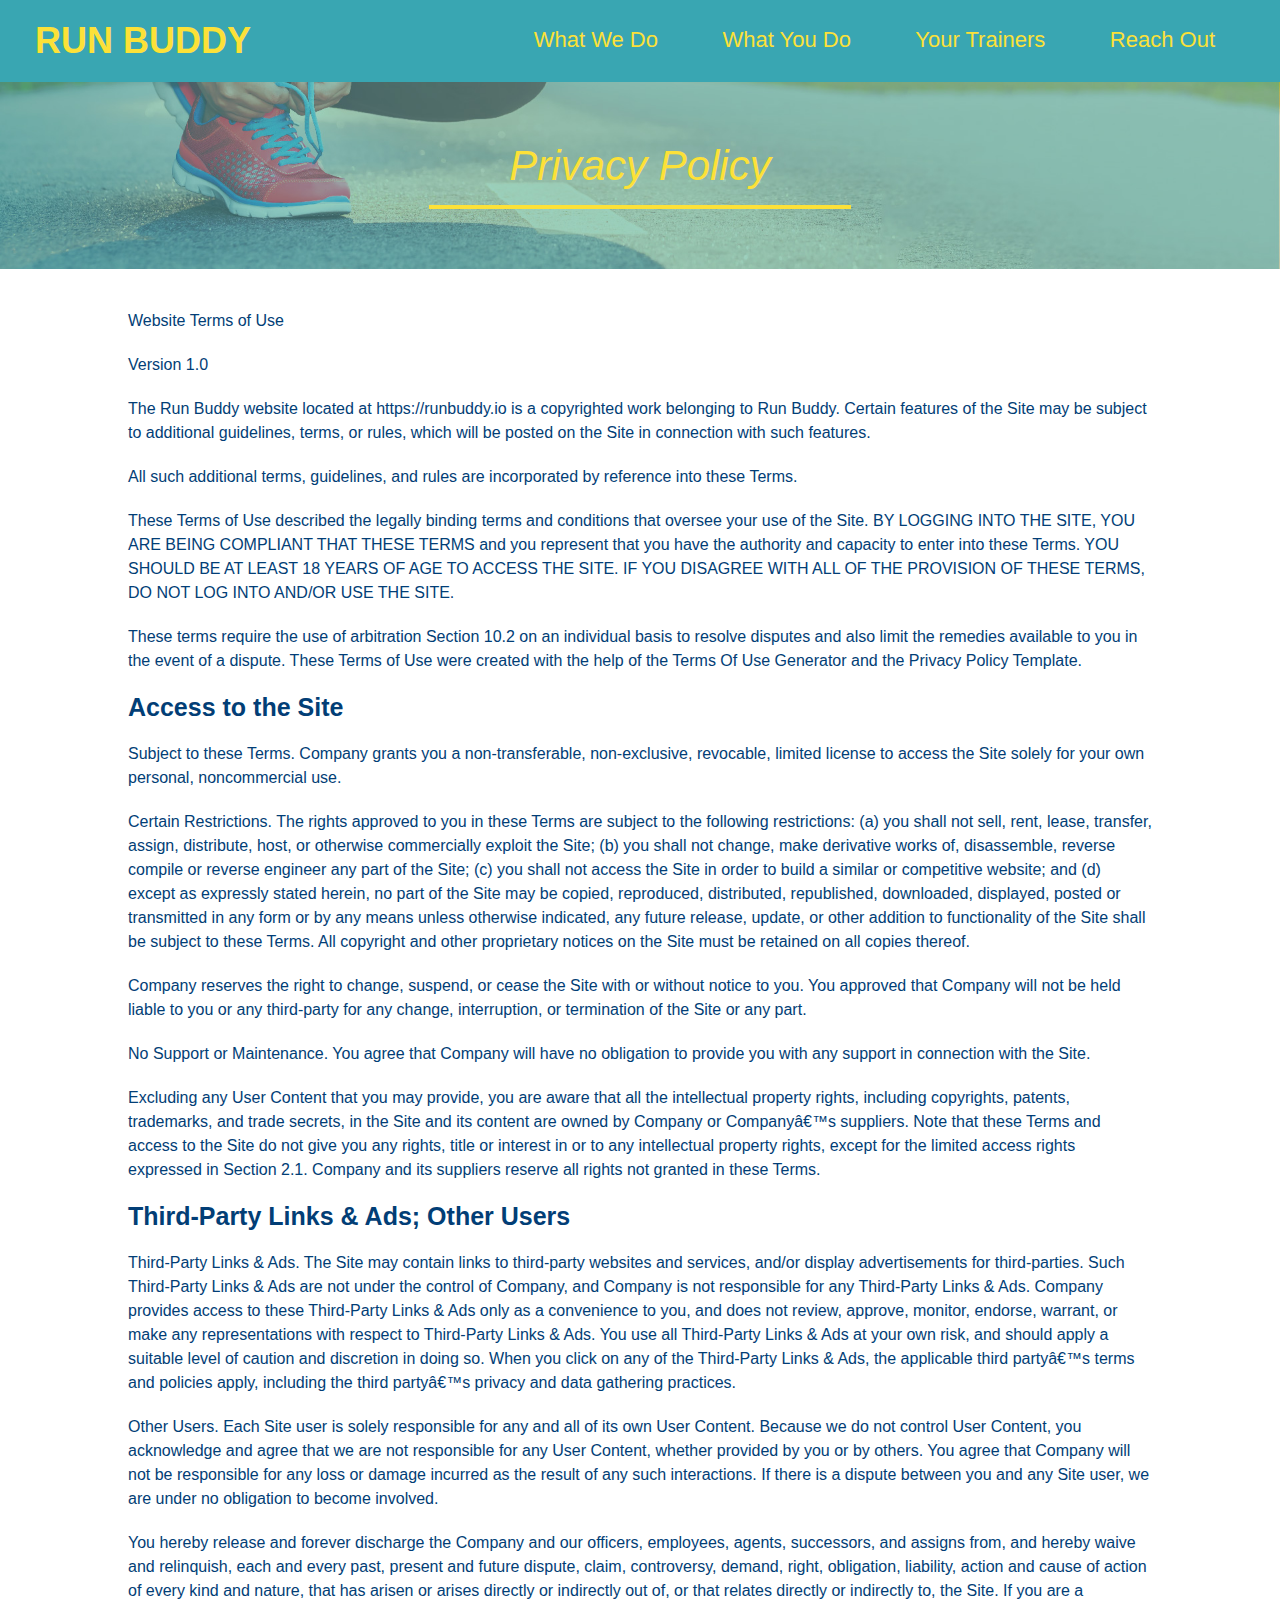
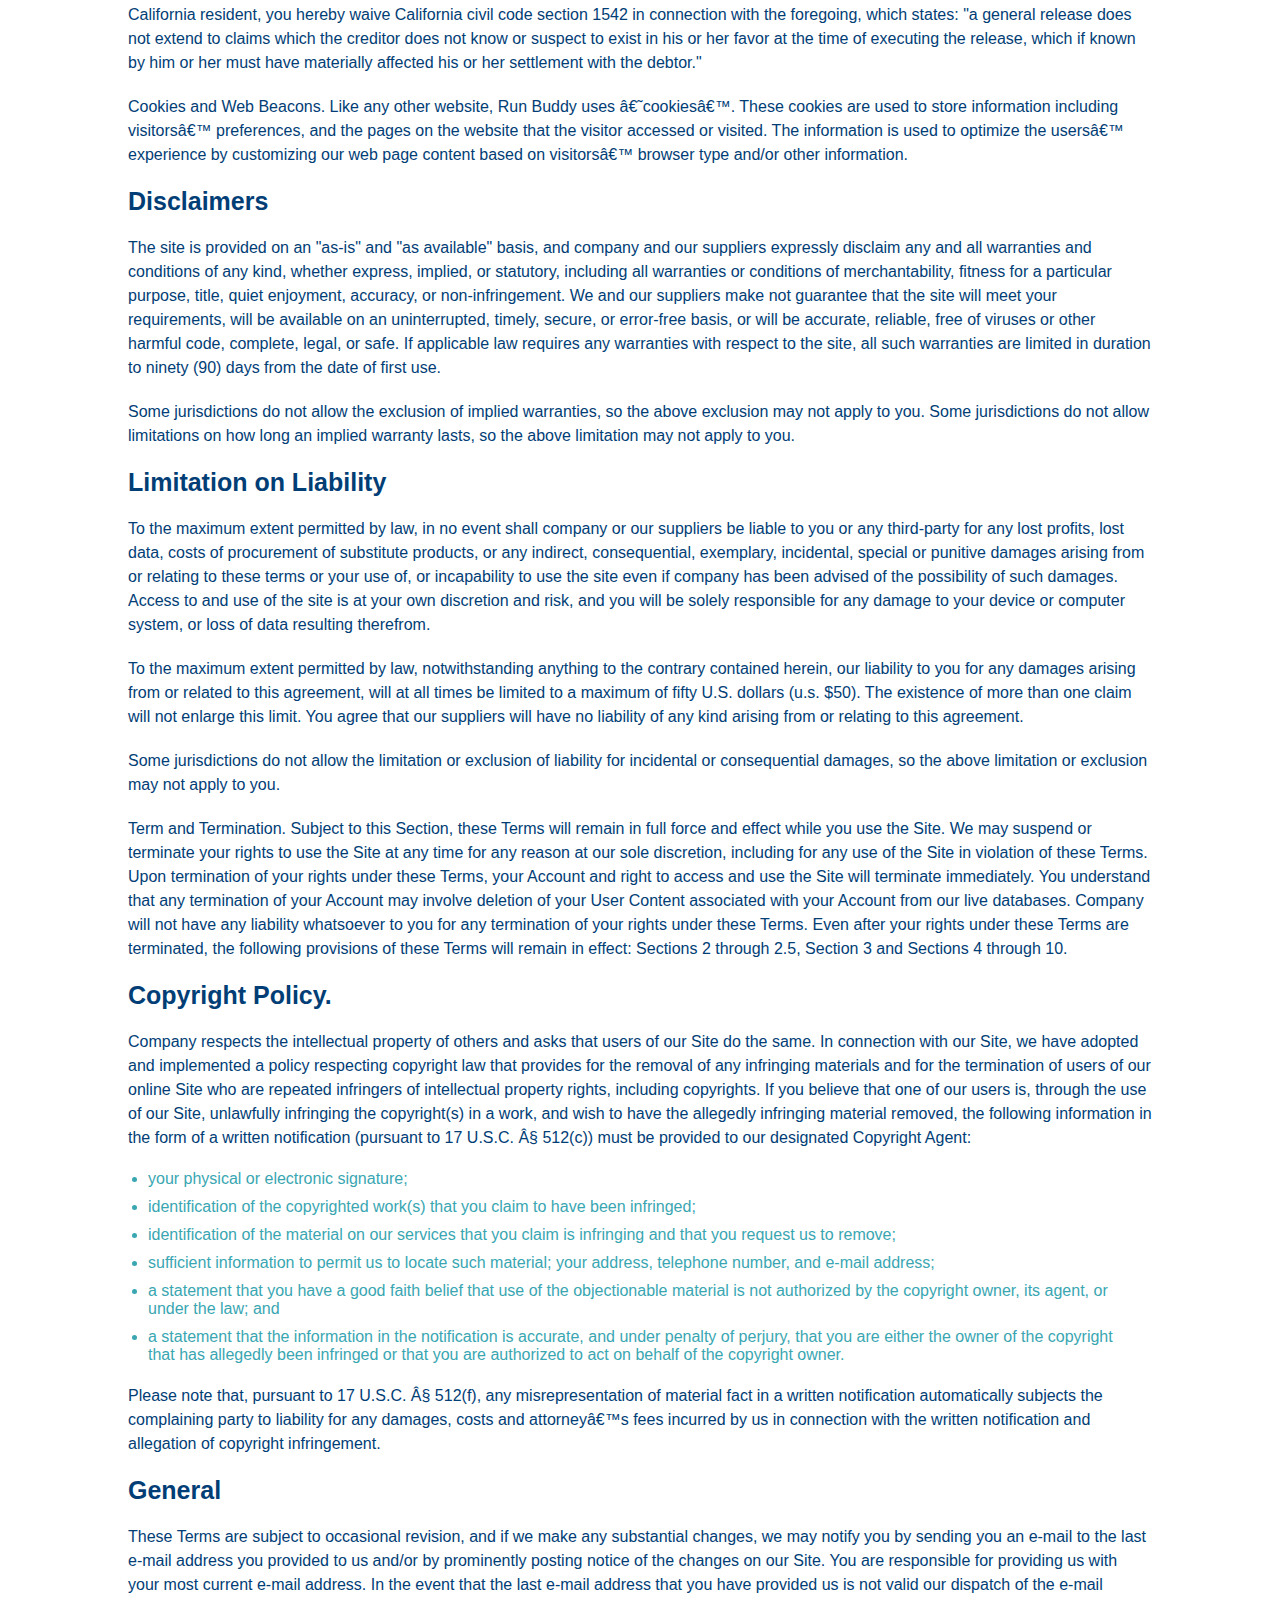
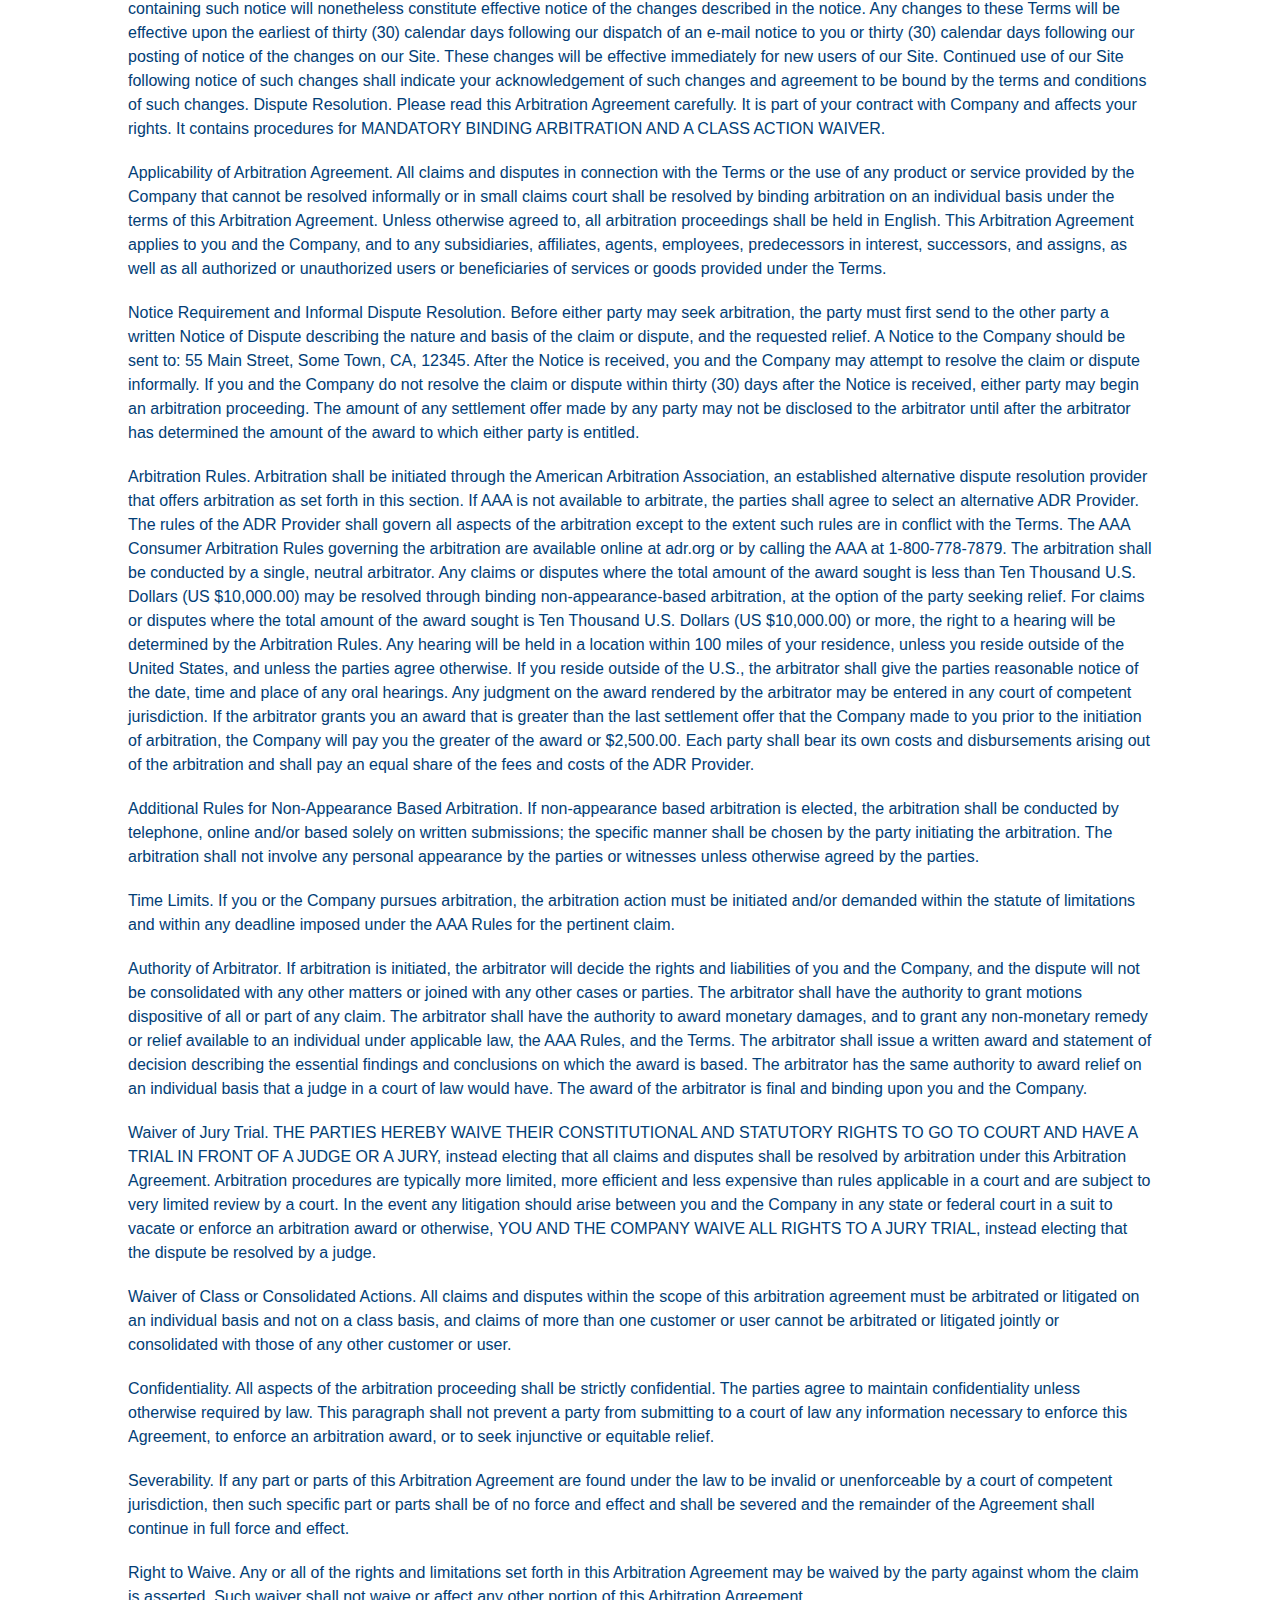
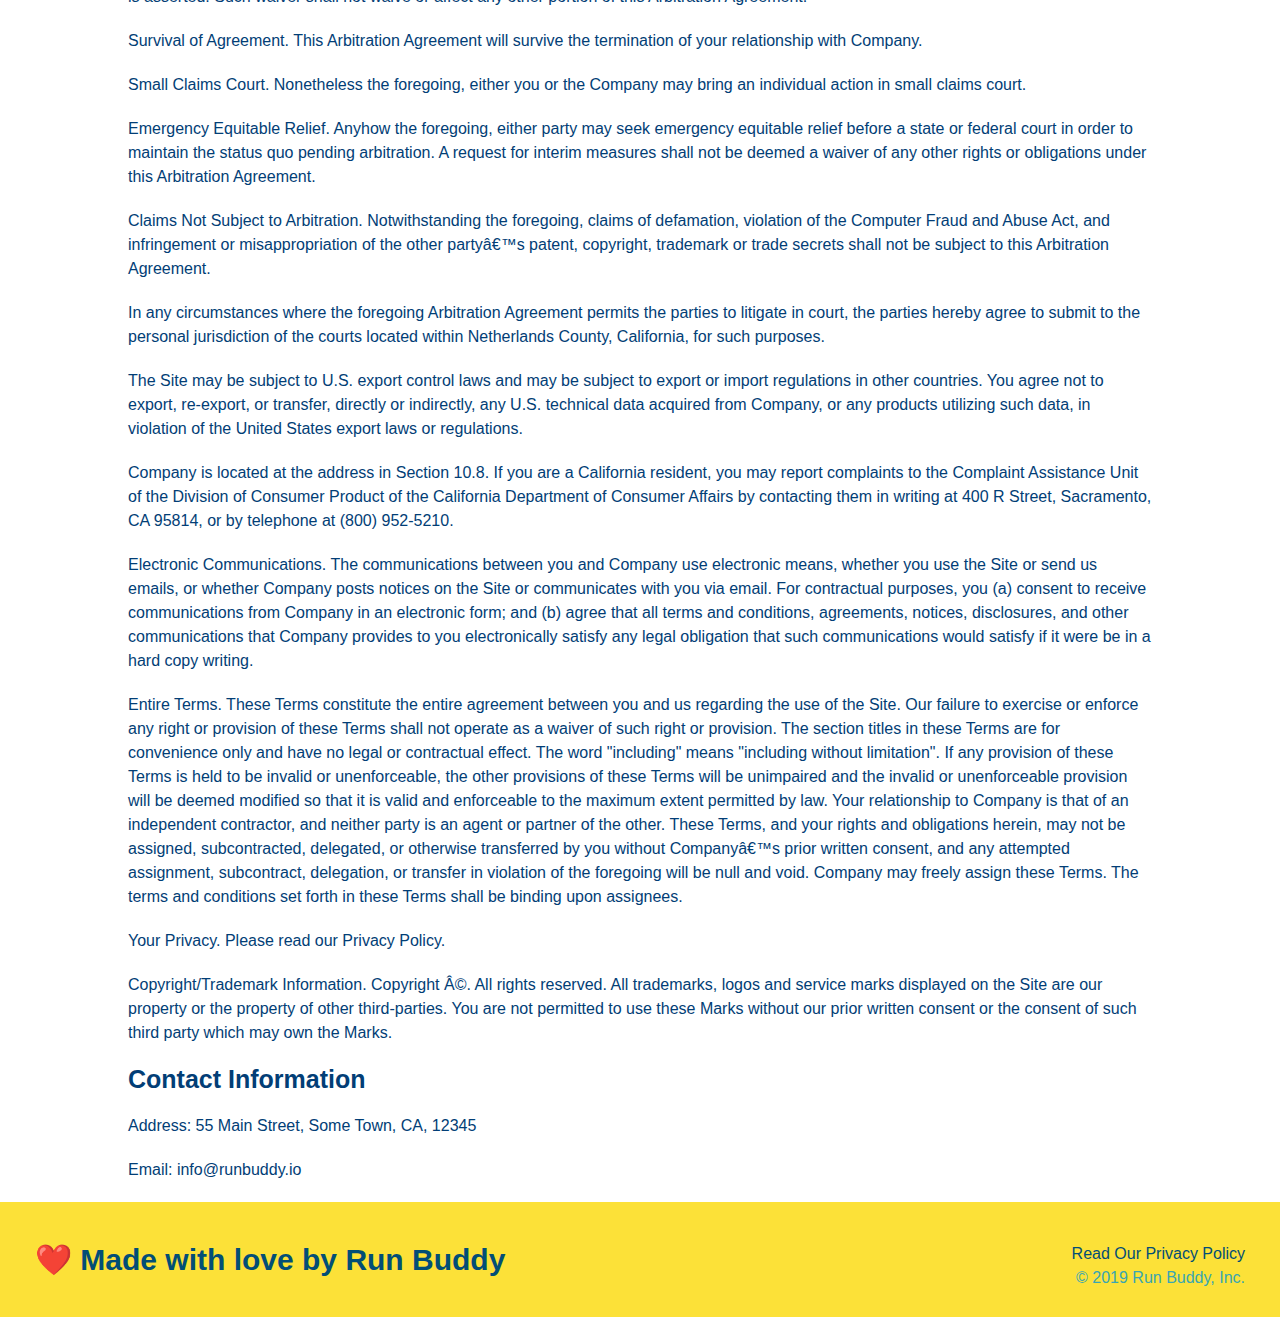
==== privacy-policy.html @ f0520b25 "privacy page" ====
<!DOCTYPE html>
<html lang="en">
<head>
  <meta charset="UTF-8">
  <title>Privacy Policy - Run Buddy</title>
  <link rel="stylesheet" href="./Assets/style.css">
  <link rel="stylesheet" href="./Assets/secondary-styles.css">
</head>
<body>
  <header>
    <h1>
       <a href="/">RUN BUDDY</a>
    </h1>
<nav>
    <!--Unordered List Element-->
    <ul>
        <!--list item element-->
    <li>
        <!--Anchor element-->
    <a href="./index.html#what-we-do">What We Do</a>
    </li>
    <li>
        <a href="./index.html#what-you-do">What You Do</a>
    </li>
    <li>
        <a href="./index.html#your-trainers">Your Trainers</a>
    </li>
    <li>
        <a href="./index.html#reach-out">Reach Out</a>
    </li>
    </ul>
</nav>
</header>

<section class="hero">
    <h2 class="page-title"> 
        Privacy Policy
    </h2>
</section>

<article
class="secondary-content">

<p>
    Website Terms of Use
  </p>

  <p>
    Version 1.0
  </p>

  <p>
    The Run Buddy website located at https://runbuddy.io is a copyrighted work belonging to Run Buddy. Certain
    features of the Site may be subject to additional guidelines, terms, or rules, which will be posted on the Site
    in connection with such features.
  </p>

  <p>
    All such additional terms, guidelines, and rules are incorporated by reference into these Terms.
  </p>

  <p>
    These Terms of Use described the legally binding terms and conditions that oversee your use of the Site. BY
    LOGGING INTO THE SITE, YOU ARE BEING COMPLIANT THAT THESE TERMS and you represent that you have the authority
    and capacity to enter into these Terms. YOU SHOULD BE AT LEAST 18 YEARS OF AGE TO ACCESS THE SITE. IF YOU
    DISAGREE WITH ALL OF THE PROVISION OF THESE TERMS, DO NOT LOG INTO AND/OR USE THE SITE.
  </p>

  <p>
    These terms require the use of arbitration Section 10.2 on an individual basis to resolve disputes and also
    limit the remedies available to you in the event of a dispute. These Terms of Use were created with the help of
    the Terms Of Use Generator and the Privacy Policy Template.
  </p>

  <h3>
    Access to the Site
  </h3>

  <p>
    Subject to these Terms. Company grants you a non-transferable, non-exclusive, revocable, limited license to
    access the Site solely for your own personal, noncommercial use.
  </p>

  <p>
    Certain Restrictions. The rights approved to you in these Terms are subject to the following restrictions: (a)
    you shall not sell, rent, lease, transfer, assign, distribute, host, or otherwise commercially exploit the Site;
    (b) you shall not change, make derivative works of, disassemble, reverse compile or reverse engineer any part of
    the Site; (c) you shall not access the Site in order to build a similar or competitive website; and (d) except
    as expressly stated herein, no part of the Site may be copied, reproduced, distributed, republished, downloaded,
    displayed, posted or transmitted in any form or by any means unless otherwise indicated, any future release,
    update, or other addition to functionality of the Site shall be subject to these Terms. All copyright and other
    proprietary notices on the Site must be retained on all copies thereof.
  </p>

  <p>
    Company reserves the right to change, suspend, or cease the Site with or without notice to you. You approved
    that Company will not be held liable to you or any third-party for any change, interruption, or termination of
    the Site or any part.
  </p>

  <p>
    No Support or Maintenance. You agree that Company will have no obligation to provide you with any support in
    connection with the Site.
  </p>

  <p>
    Excluding any User Content that you may provide, you are aware that all the intellectual property rights,
    including copyrights, patents, trademarks, and trade secrets, in the Site and its content are owned by Company
    or Companyâ€™s suppliers. Note that these Terms and access to the Site do not give you any rights, title or
    interest in or to any intellectual property rights, except for the limited access rights expressed in Section
    2.1. Company and its suppliers reserve all rights not granted in these Terms.
  </p>

  <h3>
    Third-Party Links & Ads; Other Users
  </h3>

  <p>
    Third-Party Links & Ads. The Site may contain links to third-party websites and services, and/or display
    advertisements for third-parties. Such Third-Party Links & Ads are not under the control of Company, and Company
    is not responsible for any Third-Party Links & Ads. Company provides access to these Third-Party Links & Ads
    only as a convenience to you, and does not review, approve, monitor, endorse, warrant, or make any
    representations with respect to Third-Party Links & Ads. You use all Third-Party Links & Ads at your own risk,
    and should apply a suitable level of caution and discretion in doing so. When you click on any of the
    Third-Party Links & Ads, the applicable third partyâ€™s terms and policies apply, including the third partyâ€™s
    privacy and data gathering practices.
  </p>

  <p>
    Other Users. Each Site user is solely responsible for any and all of its own User Content. Because we do not
    control User Content, you acknowledge and agree that we are not responsible for any User Content, whether
    provided by you or by others. You agree that Company will not be responsible for any loss or damage incurred as
    the result of any such interactions. If there is a dispute between you and any Site user, we are under no
    obligation to become involved.
  </p>

  <p>
    You hereby release and forever discharge the Company and our officers, employees, agents, successors, and
    assigns from, and hereby waive and relinquish, each and every past, present and future dispute, claim,
    controversy, demand, right, obligation, liability, action and cause of action of every kind and nature, that has
    arisen or arises directly or indirectly out of, or that relates directly or indirectly to, the Site. If you are
    a California resident, you hereby waive California civil code section 1542 in connection with the foregoing,
    which states: "a general release does not extend to claims which the creditor does not know or suspect to exist
    in his or her favor at the time of executing the release, which if known by him or her must have materially
    affected his or her settlement with the debtor."
  </p>

  <p>
    Cookies and Web Beacons. Like any other website, Run Buddy uses â€˜cookiesâ€™. These cookies are used to store
    information including visitorsâ€™ preferences, and the pages on the website that the visitor accessed or visited.
    The information is used to optimize the usersâ€™ experience by customizing our web page content based on visitorsâ€™
    browser type and/or other information.
  </p>

  <h3>
    Disclaimers
  </h3>

  <p>
    The site is provided on an "as-is" and "as available" basis, and company and our suppliers expressly disclaim
    any and all warranties and conditions of any kind, whether express, implied, or statutory, including all
    warranties or conditions of merchantability, fitness for a particular purpose, title, quiet enjoyment, accuracy,
    or non-infringement. We and our suppliers make not guarantee that the site will meet your requirements, will be
    available on an uninterrupted, timely, secure, or error-free basis, or will be accurate, reliable, free of
    viruses or other harmful code, complete, legal, or safe. If applicable law requires any warranties with respect
    to the site, all such warranties are limited in duration to ninety (90) days from the date of first use.
  </p>

  <p>
    Some jurisdictions do not allow the exclusion of implied warranties, so the above exclusion may not apply to
    you. Some jurisdictions do not allow limitations on how long an implied warranty lasts, so the above limitation
    may not apply to you.
  </p>

  <h3>
    Limitation on Liability
  </h3>

  <p>
    To the maximum extent permitted by law, in no event shall company or our suppliers be liable to you or any
    third-party for any lost profits, lost data, costs of procurement of substitute products, or any indirect,
    consequential, exemplary, incidental, special or punitive damages arising from or relating to these terms or
    your use of, or incapability to use the site even if company has been advised of the possibility of such
    damages. Access to and use of the site is at your own discretion and risk, and you will be solely responsible
    for any damage to your device or computer system, or loss of data resulting therefrom.
  </p>

  <p>
    To the maximum extent permitted by law, notwithstanding anything to the contrary contained herein, our liability
    to you for any damages arising from or related to this agreement, will at all times be limited to a maximum of
    fifty U.S. dollars (u.s. $50). The existence of more than one claim will not enlarge this limit. You agree that
    our suppliers will have no liability of any kind arising from or relating to this agreement.
  </p>

  <p>
    Some jurisdictions do not allow the limitation or exclusion of liability for incidental or consequential
    damages, so the above limitation or exclusion may not apply to you.
  </p>

  <p>
    Term and Termination. Subject to this Section, these Terms will remain in full force and effect while you use
    the Site. We may suspend or terminate your rights to use the Site at any time for any reason at our sole
    discretion, including for any use of the Site in violation of these Terms. Upon termination of your rights under
    these Terms, your Account and right to access and use the Site will terminate immediately. You understand that
    any termination of your Account may involve deletion of your User Content associated with your Account from our
    live databases. Company will not have any liability whatsoever to you for any termination of your rights under
    these Terms. Even after your rights under these Terms are terminated, the following provisions of these Terms
    will remain in effect: Sections 2 through 2.5, Section 3 and Sections 4 through 10.
  </p>

  <h3>
    Copyright Policy.
  </h3>

  <p>
    Company respects the intellectual property of others and asks that users of our Site do the same. In connection
    with our Site, we have adopted and implemented a policy respecting copyright law that provides for the removal
    of any infringing materials and for the termination of users of our online Site who are repeated infringers of
    intellectual property rights, including copyrights. If you believe that one of our users is, through the use of
    our Site, unlawfully infringing the copyright(s) in a work, and wish to have the allegedly infringing material
    removed, the following information in the form of a written notification (pursuant to 17 U.S.C. Â§ 512(c)) must
    be provided to our designated Copyright Agent:
  </p>

  <ul>
    <li>
      your physical or electronic signature;
    </li>
    <li>
      identification of the copyrighted work(s) that you claim to have been infringed;
    </li>
    <li>
      identification of the material on our services that you claim is infringing and that you request us to remove;
    </li>
    <li>
      sufficient information to permit us to locate such material; your address, telephone number, and e-mail
      address;
    </li>
    <li>
      a statement that you have a good faith belief that use of the objectionable material is not authorized by the
      copyright owner, its agent, or under the law; and
    </li>
    <li>
      a statement that the information in the notification is accurate, and under penalty of perjury, that you are
      either the owner of the copyright that has allegedly been infringed or that you are authorized to act on
      behalf of the copyright owner.
    </li>
  </ul>

  <p>
    Please note that, pursuant to 17 U.S.C. Â§ 512(f), any misrepresentation of material fact in a written
    notification automatically subjects the complaining party to liability for any damages, costs and attorneyâ€™s
    fees incurred by us in connection with the written notification and allegation of copyright infringement.
  </p>

  <h3>
    General
  </h3>

  <p>
    These Terms are subject to occasional revision, and if we make any substantial changes, we may notify you by
    sending you an e-mail to the last e-mail address you provided to us and/or by prominently posting notice of the
    changes on our Site. You are responsible for providing us with your most current e-mail address. In the event
    that the last e-mail address that you have provided us is not valid our dispatch of the e-mail containing such
    notice will nonetheless constitute effective notice of the changes described in the notice. Any changes to these
    Terms will be effective upon the earliest of thirty (30) calendar days following our dispatch of an e-mail
    notice to you or thirty (30) calendar days following our posting of notice of the changes on our Site. These
    changes will be effective immediately for new users of our Site. Continued use of our Site following notice of
    such changes shall indicate your acknowledgement of such changes and agreement to be bound by the terms and
    conditions of such changes. Dispute Resolution. Please read this Arbitration Agreement carefully. It is part of
    your contract with Company and affects your rights. It contains procedures for MANDATORY BINDING ARBITRATION AND
    A CLASS ACTION WAIVER.
  </p>

  <p>
    Applicability of Arbitration Agreement. All claims and disputes in connection with the Terms or the use of any
    product or service provided by the Company that cannot be resolved informally or in small claims court shall be
    resolved by binding arbitration on an individual basis under the terms of this Arbitration Agreement. Unless
    otherwise agreed to, all arbitration proceedings shall be held in English. This Arbitration Agreement applies to
    you and the Company, and to any subsidiaries, affiliates, agents, employees, predecessors in interest,
    successors, and assigns, as well as all authorized or unauthorized users or beneficiaries of services or goods
    provided under the Terms.
  </p>

  <p>
    Notice Requirement and Informal Dispute Resolution. Before either party may seek arbitration, the party must
    first send to the other party a written Notice of Dispute describing the nature and basis of the claim or
    dispute, and the requested relief. A Notice to the Company should be sent to: 55 Main Street, Some Town, CA,
    12345. After the Notice is received, you and the Company may attempt to resolve the claim or dispute informally.
    If you and the Company do not resolve the claim or dispute within thirty (30) days after the Notice is received,
    either party may begin an arbitration proceeding. The amount of any settlement offer made by any party may not
    be disclosed to the arbitrator until after the arbitrator has determined the amount of the award to which either
    party is entitled.
  </p>

  <p>
    Arbitration Rules. Arbitration shall be initiated through the American Arbitration Association, an established
    alternative dispute resolution provider that offers arbitration as set forth in this section. If AAA is not
    available to arbitrate, the parties shall agree to select an alternative ADR Provider. The rules of the ADR
    Provider shall govern all aspects of the arbitration except to the extent such rules are in conflict with the
    Terms. The AAA Consumer Arbitration Rules governing the arbitration are available online at adr.org or by
    calling the AAA at 1-800-778-7879. The arbitration shall be conducted by a single, neutral arbitrator. Any
    claims or disputes where the total amount of the award sought is less than Ten Thousand U.S. Dollars (US
    $10,000.00) may be resolved through binding non-appearance-based arbitration, at the option of the party seeking
    relief. For claims or disputes where the total amount of the award sought is Ten Thousand U.S. Dollars (US
    $10,000.00) or more, the right to a hearing will be determined by the Arbitration Rules. Any hearing will be
    held in a location within 100 miles of your residence, unless you reside outside of the United States, and
    unless the parties agree otherwise. If you reside outside of the U.S., the arbitrator shall give the parties
    reasonable notice of the date, time and place of any oral hearings. Any judgment on the award rendered by the
    arbitrator may be entered in any court of competent jurisdiction. If the arbitrator grants you an award that is
    greater than the last settlement offer that the Company made to you prior to the initiation of arbitration, the
    Company will pay you the greater of the award or $2,500.00. Each party shall bear its own costs and
    disbursements arising out of the arbitration and shall pay an equal share of the fees and costs of the ADR
    Provider.
  </p>

  <p>
    Additional Rules for Non-Appearance Based Arbitration. If non-appearance based arbitration is elected, the
    arbitration shall be conducted by telephone, online and/or based solely on written submissions; the specific
    manner shall be chosen by the party initiating the arbitration. The arbitration shall not involve any personal
    appearance by the parties or witnesses unless otherwise agreed by the parties.
  </p>

  <p>
    Time Limits. If you or the Company pursues arbitration, the arbitration action must be initiated and/or demanded
    within the statute of limitations and within any deadline imposed under the AAA Rules for the pertinent claim.
  </p>

  <p>
    Authority of Arbitrator. If arbitration is initiated, the arbitrator will decide the rights and liabilities of
    you and the Company, and the dispute will not be consolidated with any other matters or joined with any other
    cases or parties. The arbitrator shall have the authority to grant motions dispositive of all or part of any
    claim. The arbitrator shall have the authority to award monetary damages, and to grant any non-monetary remedy
    or relief available to an individual under applicable law, the AAA Rules, and the Terms. The arbitrator shall
    issue a written award and statement of decision describing the essential findings and conclusions on which the
    award is based. The arbitrator has the same authority to award relief on an individual basis that a judge in a
    court of law would have. The award of the arbitrator is final and binding upon you and the Company.
  </p>

  <p>
    Waiver of Jury Trial. THE PARTIES HEREBY WAIVE THEIR CONSTITUTIONAL AND STATUTORY RIGHTS TO GO TO COURT AND HAVE
    A TRIAL IN FRONT OF A JUDGE OR A JURY, instead electing that all claims and disputes shall be resolved by
    arbitration under this Arbitration Agreement. Arbitration procedures are typically more limited, more efficient
    and less expensive than rules applicable in a court and are subject to very limited review by a court. In the
    event any litigation should arise between you and the Company in any state or federal court in a suit to vacate
    or enforce an arbitration award or otherwise, YOU AND THE COMPANY WAIVE ALL RIGHTS TO A JURY TRIAL, instead
    electing that the dispute be resolved by a judge.
  </p>

  <p>
    Waiver of Class or Consolidated Actions. All claims and disputes within the scope of this arbitration agreement
    must be arbitrated or litigated on an individual basis and not on a class basis, and claims of more than one
    customer or user cannot be arbitrated or litigated jointly or consolidated with those of any other customer or
    user.
  </p>

  <p>
    Confidentiality. All aspects of the arbitration proceeding shall be strictly confidential. The parties agree to
    maintain confidentiality unless otherwise required by law. This paragraph shall not prevent a party from
    submitting to a court of law any information necessary to enforce this Agreement, to enforce an arbitration
    award, or to seek injunctive or equitable relief.
  </p>

  <p>
    Severability. If any part or parts of this Arbitration Agreement are found under the law to be invalid or
    unenforceable by a court of competent jurisdiction, then such specific part or parts shall be of no force and
    effect and shall be severed and the remainder of the Agreement shall continue in full force and effect.
  </p>

  <p>
    Right to Waive. Any or all of the rights and limitations set forth in this Arbitration Agreement may be waived
    by the party against whom the claim is asserted. Such waiver shall not waive or affect any other portion of this
    Arbitration Agreement.
  </p>

  <p>
    Survival of Agreement. This Arbitration Agreement will survive the termination of your relationship with
    Company.
  </p>

  <p>
    Small Claims Court. Nonetheless the foregoing, either you or the Company may bring an individual action in small
    claims court.
  </p>

  <p>
    Emergency Equitable Relief. Anyhow the foregoing, either party may seek emergency equitable relief before a
    state or federal court in order to maintain the status quo pending arbitration. A request for interim measures
    shall not be deemed a waiver of any other rights or obligations under this Arbitration Agreement.
  </p>

  <p>
    Claims Not Subject to Arbitration. Notwithstanding the foregoing, claims of defamation, violation of the
    Computer Fraud and Abuse Act, and infringement or misappropriation of the other partyâ€™s patent, copyright,
    trademark or trade secrets shall not be subject to this Arbitration Agreement.
  </p>

  <p>
    In any circumstances where the foregoing Arbitration Agreement permits the parties to litigate in court, the
    parties hereby agree to submit to the personal jurisdiction of the courts located within Netherlands County,
    California, for such purposes.
  </p>

  <p>
    The Site may be subject to U.S. export control laws and may be subject to export or import regulations in other
    countries. You agree not to export, re-export, or transfer, directly or indirectly, any U.S. technical data
    acquired from Company, or any products utilizing such data, in violation of the United States export laws or
    regulations.
  </p>

  <p>
    Company is located at the address in Section 10.8. If you are a California resident, you may report complaints
    to the Complaint Assistance Unit of the Division of Consumer Product of the California Department of Consumer
    Affairs by contacting them in writing at 400 R Street, Sacramento, CA 95814, or by telephone at (800) 952-5210.
  </p>

  <p>
    Electronic Communications. The communications between you and Company use electronic means, whether you use the
    Site or send us emails, or whether Company posts notices on the Site or communicates with you via email. For
    contractual purposes, you (a) consent to receive communications from Company in an electronic form; and (b)
    agree that all terms and conditions, agreements, notices, disclosures, and other communications that Company
    provides to you electronically satisfy any legal obligation that such communications would satisfy if it were be
    in a hard copy writing.
  </p>

  <p>
    Entire Terms. These Terms constitute the entire agreement between you and us regarding the use of the Site. Our
    failure to exercise or enforce any right or provision of these Terms shall not operate as a waiver of such right
    or provision. The section titles in these Terms are for convenience only and have no legal or contractual
    effect. The word "including" means "including without limitation". If any provision of these Terms is held to be
    invalid or unenforceable, the other provisions of these Terms will be unimpaired and the invalid or
    unenforceable provision will be deemed modified so that it is valid and enforceable to the maximum extent
    permitted by law. Your relationship to Company is that of an independent contractor, and neither party is an
    agent or partner of the other. These Terms, and your rights and obligations herein, may not be assigned,
    subcontracted, delegated, or otherwise transferred by you without Companyâ€™s prior written consent, and any
    attempted assignment, subcontract, delegation, or transfer in violation of the foregoing will be null and void.
    Company may freely assign these Terms. The terms and conditions set forth in these Terms shall be binding upon
    assignees.
  </p>

  <p>
    Your Privacy. Please read our Privacy Policy.
  </p>

  <p>
    Copyright/Trademark Information. Copyright Â©. All rights reserved. All trademarks, logos and service marks
    displayed on the Site are our property or the property of other third-parties. You are not permitted to use
    these Marks without our prior written consent or the consent of such third party which may own the Marks.
  </p>

  <h3>
    Contact Information
  </h3>

  <p>
    Address: 55 Main Street, Some Town, CA, 12345
  </p>

  <p>
    Email: info@runbuddy.io
  </p>



</article>


<!--footer-->
<footer>
    <h2>❤️ Made with love by Run Buddy</h2>
    <div>
        <a>Read Our Privacy Policy</a><br/>
        &copy; 2019 Run Buddy, Inc.
    </div>
</footer>

</body>
    </html>
---- Assets/style.css ----
* {
  margin: 0;
  padding: 0;
}

body {
/* more on this crazy alphanumerical value in a minute! */
color:#39a6b2;
font-family: helvetica, Arial, Helvetica, sans-serif;
}

/* apply styles to <header> */

header {
padding:20px 35px;
background-color: #39a6b2;
}

header h1 {
  font-weight:bold;
  font-size: 36px;
  color:#fce138;
  margin:0;
  display: inline;
}

header a {
  text-decoration: none;
  color:#fce138;
}

header nav {
  float:right;
  margin:7px 0;
}

header nav ul li {
  display: inline;
}

header nav ul li a {
  margin:0 30px;
  font-weight: lighter;
  font-size: 22px;
}

footer {
  background:#fce138;
  width: 100%;
  padding:40px 35px
}

footer h2 {
  display:inline;
  color: #024e76;
  font-size: 30px;
  margin:0;
}

footer div {
  float: right;
  line-height: 1.5;
  text-align:right
}

footer a {
  color:#024e76;
}

* {
  margin: 0;
  padding: 0;
  box-sizing: border-box;
}

section {
  padding: 60px;
}

/* Hero style start */
.hero {
  background-image: url("../Assets/Images/hero-bg.jpeg");
  height: 600px;
  background-size: cover;
  background-position: center;
  position: relative;
}
/* Hero style end */

.hero-form {
  background-color: #fce138;
  padding: 20px;
  width: 500px;
  color: #024e76;
  border-style: solid;
  border-width: 3px;
  border-color: #024e76;
  position: absolute;
  bottom: 120px;
  right: 140px;

}

.hero-form h3 {
  font-size: 24px;
  margin: 0px;
}

.hero-form p {
  margin: 5px 0 15px 0;
}

.form-input {
  border: 1px solid #024e76;
  display: block;
  padding: 7px 15px;
  font-size: 16px;
  color: #024e76;
  width: 100%;
  margin-bottom: 15px;
}

.hero-form label {
  margin: 0 5px;
}

.hero-form button {
  color: #fce138;
  background-color: #024e76;
  border:none;
  padding: 10px 20px;
  font-size: 16px;
}

.intro {
  text-align: center;
}

.intro h2 {
  font-size: 55px;
  color: #024e76;
  margin-bottom: 35px;
  padding: 0 100px 20px 100px;
  border-bottom: 3px solid;
  border-color: #fce138;
  display: inline-block;
}

.intro p {
  line-height: 1.7;
  color: #39a6b2;
  width: 80%;
  font-size: 20px;
  margin: 0 auto;
}
.steps {
  text-align: center;
  background: #fce138;
}

.steps h2 {
  font-size: 55px;
  color: #024e76;
  margin-bottom: 35px;
  padding: 0 100px 20px 100px;
  border-bottom: 3px solid;
  border-color: #39a6b2;
}

.steps div {
  margin-bottom: 80%;
}

.steps img {
  width: 15%;
  margin: 10px 0;
}

.steps h3 {
  color: #024e76;
  font-size: 46px;
  margin-top: 10px;
}

.steps p {
  color: #39a6b2;
  font-size: 23px;
}

.steps span {
  font-size: 38px;
}

.trainers h2 {
  font-size: 55px;
  color: #024e76;
  margin-bottom: 35px;
  padding: 0 100px 20px 100px;
  border-bottom: 3px solid;
  border-color: #fce138;
  display: inline-block;
}

.trainers {
  text-align: center;
}

.trainer {
  width: 900px;
  margin: 0 auto 30px auto;
  background: #024e76;
  color: #fce138;
  overflow: auto;
}

.trainer img {
  width: 35%;
  float: left;
}

.trainer-bio {
  padding: 35px;
  float: left;
  width: 65%;
}

.text-left {
  text-align: left;
}

.text-right {
  text-align: right;
}

.trainer-bio h3 {
  font-size: 32px;
  margin-bottom: 8px;
}

.trainer-bio h4 {
  font-weight: lighter;
  font-size: 26px;
  margin-bottom: 25px;
}

.trainer-bio p {
  font-size: 17px;
  line-height: 1.3;
}

.contact h2 {
font-size: 55px;
  color: #fce138;
  margin-bottom: 35px;
  padding: 0 100px 20px 100px;
  border-bottom: 3px solid;
  border-color: #39a6b2;
  display: inline-block;
}

.contact {
  text-align: center;
  background: #024e76;
}

.contact-info iframe {
  width: 400px;
  height: 400px;
}

.contact-info div {
  width: 410px;
  display: inline-block;
  vertical-align: top;
  text-align: left;
  margin: 30px 0 0 60px;
  color: white;
}

.contact-info h3 {
  color: #fce138;
  font-size: 32px;
}

.contact-info p, .contact-info address {
  margin: 20px 0;
  line-height: 1.5;
  font-size: 20px;
  font-style: normal;
}

.contact-info a {
  color: #fce138;
}
---- Assets/secondary-styles.css ----
.hero {
    background-position: bottom;
    height: auto;
    text-align: center;
    margin-bottom: 40px;
}

.page-title {
    color: #fce138;
    display: inline-block;
    border-bottom: #fce138 4px solid;
    padding: 0 80px 15px 80px;
    font-weight: normal;
    font-size: 42px;
    font-style: italic;
}

.secondary-content {
    width: 80%;
    margin: 0 auto 0 auto;
    color: #023e76
}

.secondary-content h3 {
    font-size: 25px;
    margin: 20px 0 20px 0;
}

.secondary-content p {
    font-size: 16px;
    line-height: 1.5;
    margin: 20px 0 20px 0;
}

.secondary-content ul {
    margin: 15px 20px 15px 20px;
}

.secondary-content ul li {
    color: #39a6b2;
    margin: 10px 0 10px 0;
}
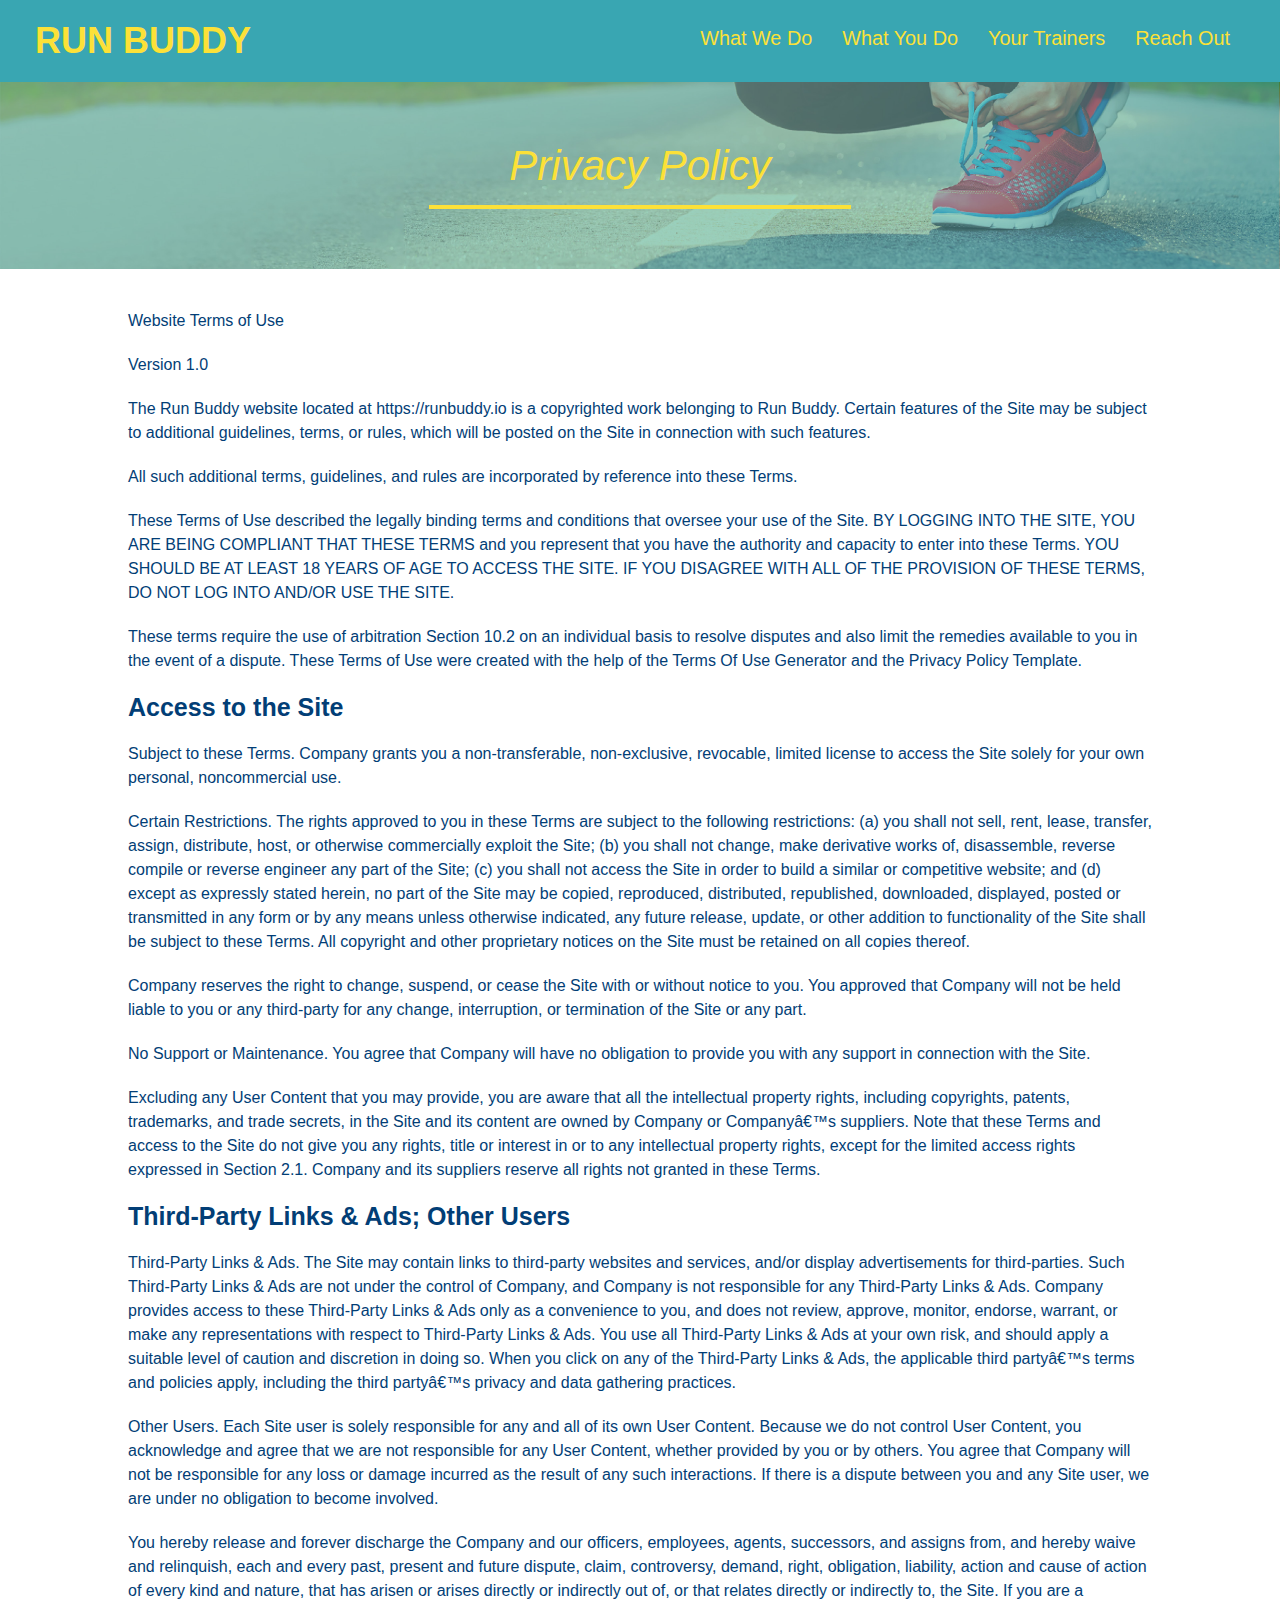
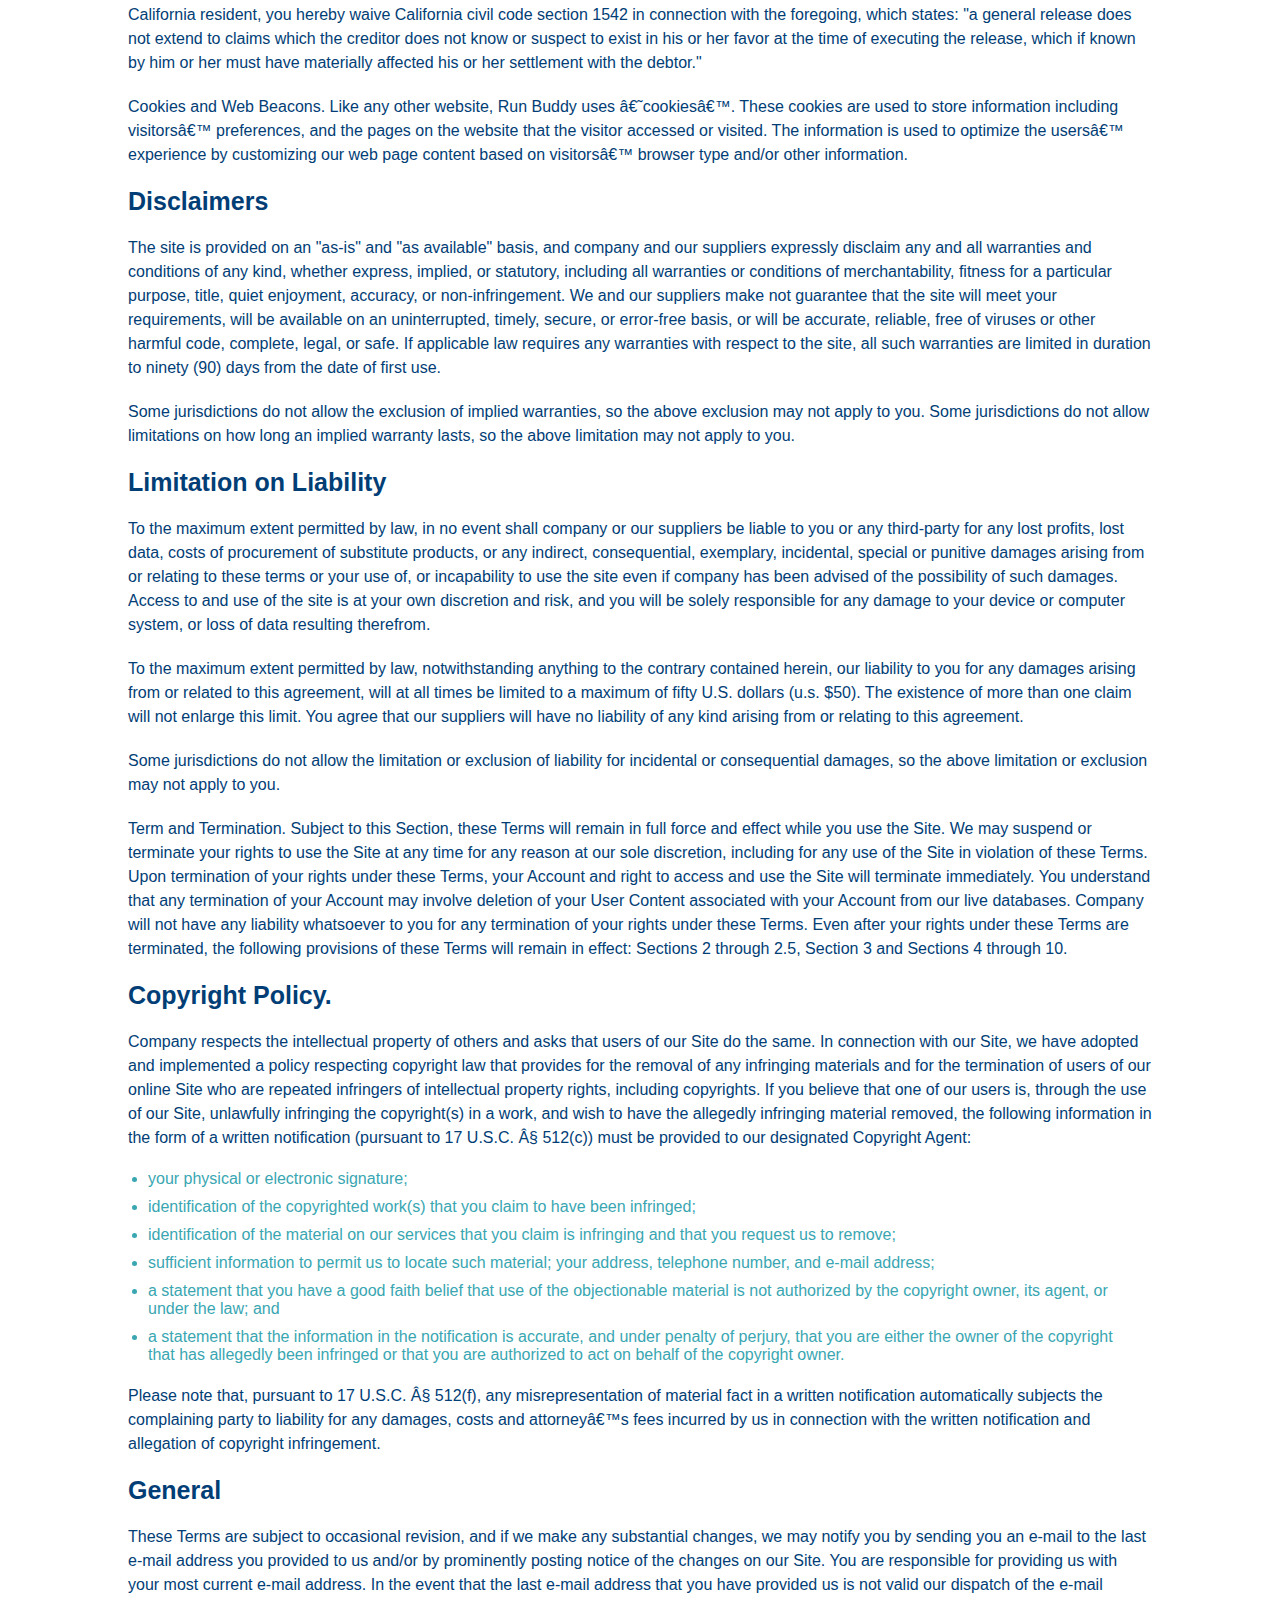
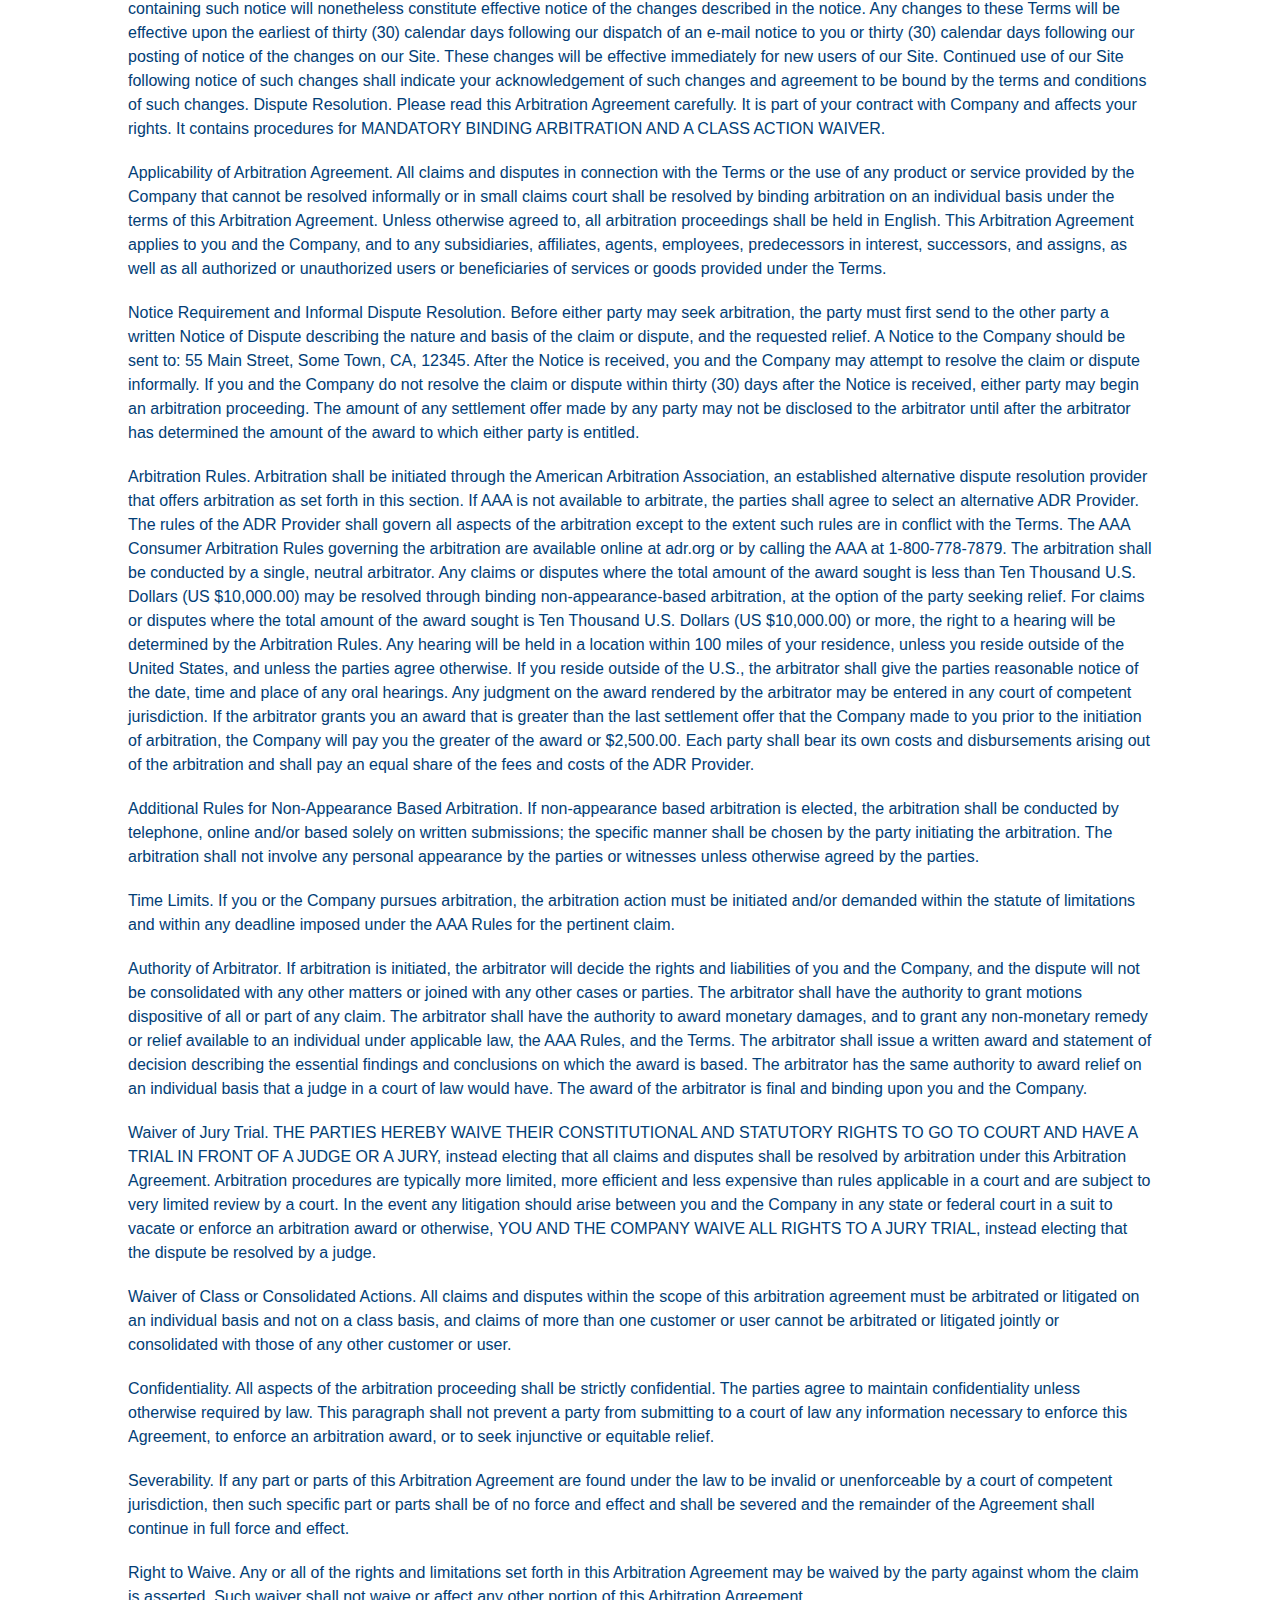
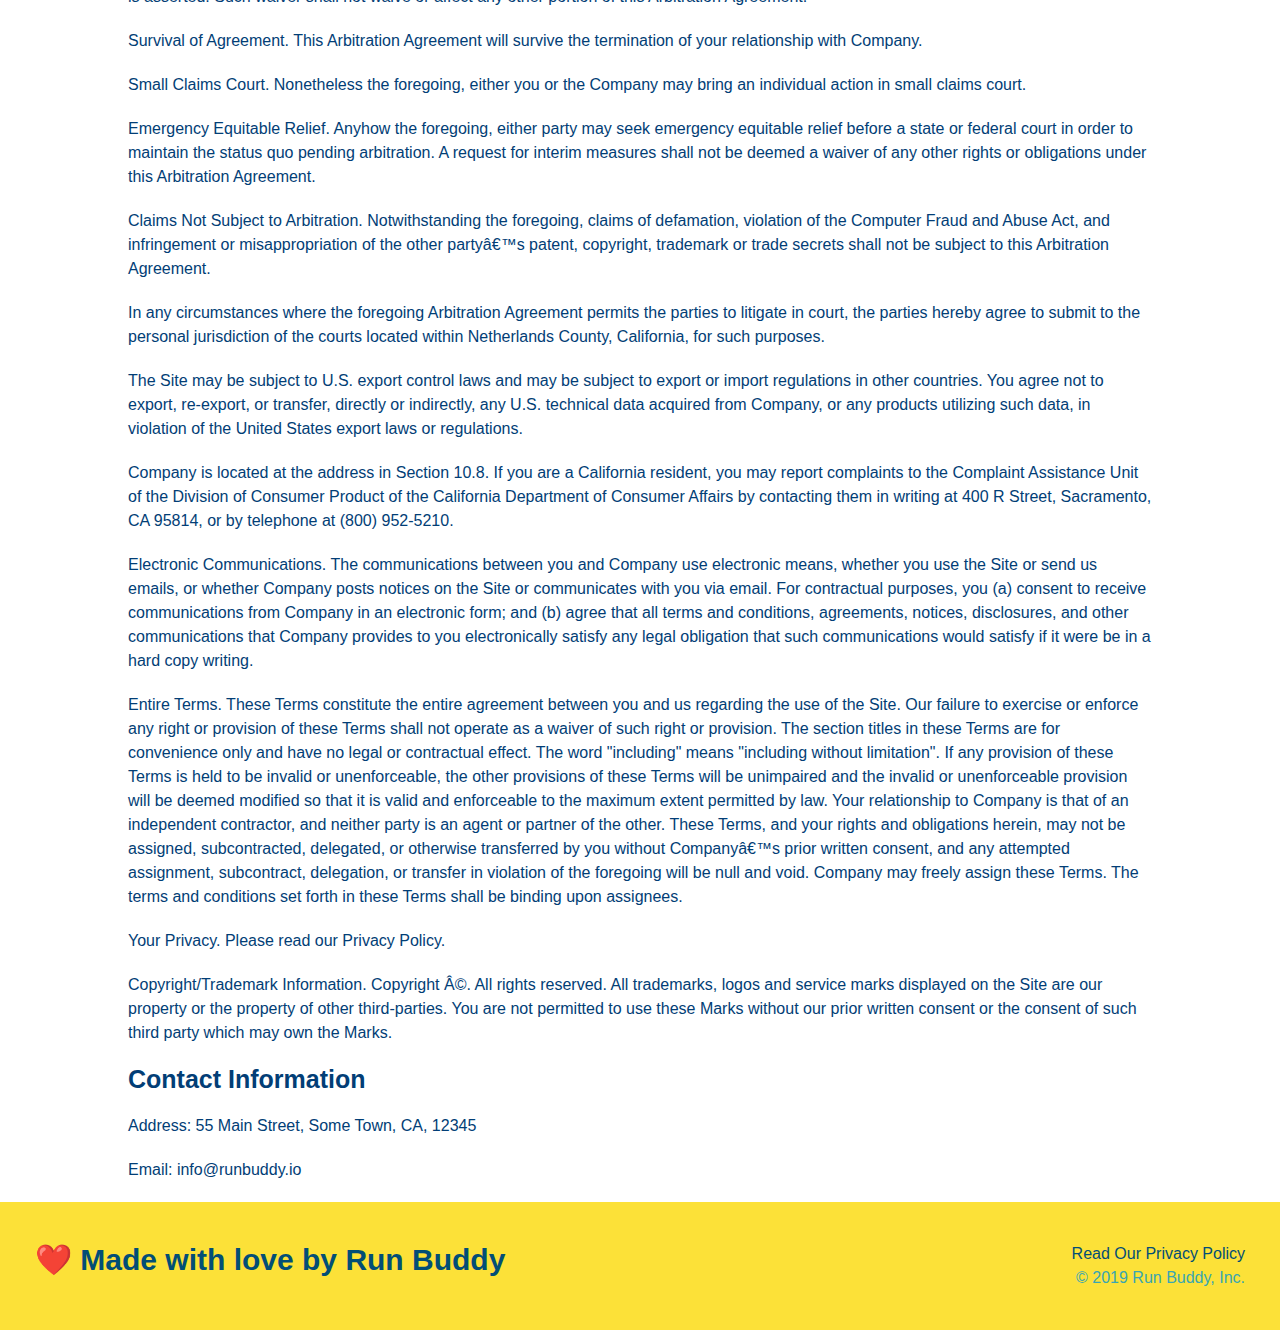
==== commit cc1581ae: "media queries" ====
--- a/privacy-policy.html
+++ b/privacy-policy.html
@@ -2,6 +2,7 @@
 <html lang="en">
 <head>
   <meta charset="UTF-8">
+  <meta name="viewport" content="width=device-width, initial-scale=1.0" />
   <title>Privacy Policy - Run Buddy</title>
   <link rel="stylesheet" href="./Assets/style.css">
   <link rel="stylesheet" href="./Assets/secondary-styles.css">
--- a/Assets/style.css
+++ b/Assets/style.css
@@ -1,111 +1,129 @@
 * {
+  box-sizing: border-box;
   margin: 0;
   padding: 0;
 }
 
 body {
-/* more on this crazy alphanumerical value in a minute! */
-color:#39a6b2;
-font-family: helvetica, Arial, Helvetica, sans-serif;
-}
-
-/* apply styles to <header> */
+  color: #39a6b2;
+  font-family: Helvetica, Arial, sans-serif;
+}
+
+
+/* HEADER / NAV BAR STYLES START */
 
 header {
-padding:20px 35px;
-background-color: #39a6b2;
+  padding: 20px 35px;
+  background-color: #39a6b2;
+  display: flex;
+  justify-content: space-between;
+  flex-wrap: wrap;
 }
 
 header h1 {
-  font-weight:bold;
+  font-weight: bold;
+  margin: 0;
   font-size: 36px;
-  color:#fce138;
-  margin:0;
-  display: inline;
+  color: #fce138;
 }
 
 header a {
   text-decoration: none;
-  color:#fce138;
+  color: #fce138;
 }
 
 header nav {
-  float:right;
-  margin:7px 0;
-}
-
-header nav ul li {
-  display: inline;
+  margin: 7px 0;
+}
+
+header nav ul {
+  display: flex;
+  flex-wrap: wrap;
+  justify-content: space-between;
+  align-items: center;
+  list-style: none;
 }
 
 header nav ul li a {
-  margin:0 30px;
+  padding: 10px 15px;
   font-weight: lighter;
-  font-size: 22px;
-}
-
+  font-size: 1.55vw;
+}
+
+/* HEADER / NAVBAR STYLES END */
+
+
+
+/* FOOTER STYLES START */
 footer {
-  background:#fce138;
-  width: 100%;
-  padding:40px 35px
+  background: #fce138;
+  padding: 40px 35px;
+  display: flex;
+  justify-content: space-between;
+  flex-wrap: wrap;
+  width: 100%;
 }
 
 footer h2 {
-  display:inline;
   color: #024e76;
   font-size: 30px;
-  margin:0;
+  margin: 0;
 }
 
 footer div {
-  float: right;
   line-height: 1.5;
-  text-align:right
+  text-align: right;
 }
 
 footer a {
-  color:#024e76;
-}
-
-* {
-  margin: 0;
-  padding: 0;
-  box-sizing: border-box;
-}
-
+  color: #024e76;
+}
+/* END FOOTER STYLES */
+
+/* STYLE ALL SECTION TAGS */
 section {
   padding: 60px;
 }
 
-/* Hero style start */
+/* HERO STYLES START */
 .hero {
-  background-image: url("../Assets/Images/hero-bg.jpeg");
-  height: 600px;
+  background-image: url(./Images/hero-bg.jpg);
   background-size: cover;
   background-position: center;
-  position: relative;
-}
-/* Hero style end */
+  display: flex;
+  justify-content: center;
+  flex-wrap: wrap;
+  align-items: flex-start;
+}
+
+.hero-cta {
+  width: 35%;
+  text-align: right;
+  margin: 3.5%;
+  color: #fff;
+  font-size: 18px;
+  line-height: 1.2;
+}
+
+.hero-cta h2 {
+  font-style: italic;
+  font-size: 55px;
+  color: #fce138;
+}
 
 .hero-form {
+  border: 3px solid #024e76;
   background-color: #fce138;
   padding: 20px;
-  width: 500px;
-  color: #024e76;
-  border-style: solid;
-  border-width: 3px;
-  border-color: #024e76;
-  position: absolute;
-  bottom: 120px;
-  right: 140px;
-
+  color: #024e76;
+  width: 40%;
+  margin: 3.5%;
 }
 
 .hero-form h3 {
   font-size: 24px;
-  margin: 0px;
-}
-
+  margin: 0;
+}
 .hero-form p {
   margin: 5px 0 15px 0;
 }
@@ -117,7 +135,7 @@
   font-size: 16px;
   color: #024e76;
   width: 100%;
-  margin-bottom: 15px;
+  margin-bottom: 15px; 
 }
 
 .hero-form label {
@@ -127,153 +145,166 @@
 .hero-form button {
   color: #fce138;
   background-color: #024e76;
-  border:none;
+  border: none;
   padding: 10px 20px;
   font-size: 16px;
-}
-
-.intro {
+} 
+/* HERO STYLES END */
+
+
+/* SECTION TITLE STYLES START */
+.section-title {
+  font-size: 48px;
+  border-bottom: 3px solid;
+  color: #024e76;
+  padding-bottom: 20px;
   text-align: center;
-}
-
-.intro h2 {
-  font-size: 55px;
-  color: #024e76;
-  margin-bottom: 35px;
-  padding: 0 100px 20px 100px;
-  border-bottom: 3px solid;
+  margin: 0 auto 35px auto;
+  width: 50%;
+}
+
+.primary-border {
   border-color: #fce138;
-  display: inline-block;
-}
+}
+
+.secondary-border {
+  border-color: #39a6b2;
+}
+/* SECTION TITLE STYLES END */
+
+/* WHAT WE DO STYLES */
 
 .intro p {
   line-height: 1.7;
   color: #39a6b2;
   width: 80%;
+  margin: 0 auto;
   font-size: 20px;
+  text-align: center;
+}
+/* WHAT YOU DO STYLES END */
+
+
+/* WHAT YOU DO STYLES START */
+.steps { 
+  background: #fce138;
+}
+
+.step {
+  margin: 50px auto;
+  padding-bottom: 50px;
+  width: 80%;
+  border-bottom: 1px solid #39a6b2;
+  display: flex;
+  flex-wrap: wrap;
+  align-items: center;
+  justify-content: space-between;
+}
+
+.step h3 {
+  color: #024e76;
+  font-size: 46px;
+  flex: 1 30%;
+}
+
+.step-info {
+  flex: 2 70%;
+  display: flex;
+  flex-wrap: wrap;
+  align-items: center;
+}
+
+.step-img {
+  flex: 1 12%;
+  margin-right: 20px;
+}
+
+.step-img img {
+  max-width: 100%;
+}
+
+.step-text {
+  flex: 12;
+}
+
+.step-text p {
+  color: #39a6b2;
+  font-size: 18px;
+}
+
+.step-text h4 {
+  font-size: 26px;
+  line-height: 1.5;
+  color: #024e76;
+}
+
+/* WHAT YOU DO STYLES END */
+
+/* MEET THE TRAINERS START */
+.trainers {
+  width: 100%;
   margin: 0 auto;
-}
-.steps {
-  text-align: center;
-  background: #fce138;
-}
-
-.steps h2 {
-  font-size: 55px;
-  color: #024e76;
-  margin-bottom: 35px;
-  padding: 0 100px 20px 100px;
-  border-bottom: 3px solid;
-  border-color: #39a6b2;
-}
-
-.steps div {
-  margin-bottom: 80%;
-}
-
-.steps img {
-  width: 15%;
-  margin: 10px 0;
-}
-
-.steps h3 {
-  color: #024e76;
-  font-size: 46px;
-  margin-top: 10px;
-}
-
-.steps p {
-  color: #39a6b2;
-  font-size: 23px;
-}
-
-.steps span {
-  font-size: 38px;
-}
-
-.trainers h2 {
-  font-size: 55px;
-  color: #024e76;
-  margin-bottom: 35px;
-  padding: 0 100px 20px 100px;
-  border-bottom: 3px solid;
-  border-color: #fce138;
-  display: inline-block;
-}
-
-.trainers {
-  text-align: center;
+  display: flex;
+  flex-wrap: wrap;
+  justify-content: space-around;
 }
 
 .trainer {
-  width: 900px;
-  margin: 0 auto 30px auto;
+  margin: 20px;
+  flex: 1;
   background: #024e76;
   color: #fce138;
-  overflow: auto;
 }
 
 .trainer img {
-  width: 35%;
-  float: left;
+  width: 100%;
 }
 
 .trainer-bio {
-  padding: 35px;
-  float: left;
-  width: 65%;
-}
-
-.text-left {
-  text-align: left;
-}
-
-.text-right {
-  text-align: right;
+  padding: 25px;
+  line-height: 1.3;
 }
 
 .trainer-bio h3 {
-  font-size: 32px;
-  margin-bottom: 8px;
+  font-size: 28px;
 }
 
 .trainer-bio h4 {
   font-weight: lighter;
-  font-size: 26px;
-  margin-bottom: 25px;
+  font-size: 22px;
+  margin-bottom: 15px;
 }
 
 .trainer-bio p {
   font-size: 17px;
-  line-height: 1.3;
+}
+/* TRAINER STYLES END */
+
+/* REACH OUT STYLES START */
+.contact {
+  background: #024e76;
 }
 
 .contact h2 {
-font-size: 55px;
-  color: #fce138;
-  margin-bottom: 35px;
-  padding: 0 100px 20px 100px;
-  border-bottom: 3px solid;
-  border-color: #39a6b2;
-  display: inline-block;
-}
-
-.contact {
-  text-align: center;
-  background: #024e76;
+  color: #fce138;
+}
+
+.contact-info {
+  display: flex;
+  justify-content: space-between;
+  flex-wrap: wrap;
+}
+
+.contact-info > * {
+  flex: 1;
+  margin: 15px;
 }
 
 .contact-info iframe {
-  width: 400px;
   height: 400px;
 }
 
 .contact-info div {
-  width: 410px;
-  display: inline-block;
-  vertical-align: top;
-  text-align: left;
-  margin: 30px 0 0 60px;
   color: white;
 }
 
@@ -285,10 +316,154 @@
 .contact-info p, .contact-info address {
   margin: 20px 0;
   line-height: 1.5;
+  font-size: 16px;
+  font-style: normal;
+}
+
+.contact-form input, .contact-form textarea {
+  border: 1px solid #024e76;
+  display: block;
+  padding: 7px 15px;
+  font-size: 16px;
+  color: #024e76;
+  width: 100%;
+  margin-bottom: 15px;
+  margin-top: 5px;
+}
+
+.contact-form button {
+  width: 100%;
+  border: none;
+  background: #fce138;
+  color: #024e76;
+  text-align: center;
+  padding: 15px 0;
+  font-size: 16px;
+}
+
+.contact-info a {
+  color: #fce138;
+}
+
+
+/* REACH OUT STYLES END */
+
+/* UTILITIES */
+.text-left {
+  text-align: left;
+}
+
+.text-right {
+  text-align: right;
+}
+
+.flex-row {
+  display: flex;
+}
+
+/* Media Query for smaller destop screens and smaller*/
+@media screen and (max-width: 980px) {
+    header {
+  padding-bottom: 0;
+  justify-content: center;
+}
+
+header h1 {
+  width: 100%;
+  text-align: center;
+}
+
+header nav ul {
+  margin-top: 20px;
+  width: 100%;
+  justify-content: center;
+}
+
+header nav ul li a {
   font-size: 20px;
-  font-style: normal;
-}
-
-.contact-info a {
-  color: #fce138;
+}
+
+footer h2, footer div {
+  text-align: center;
+  width: 100%;
+  }
+
+  .hero-cta, .hero-form {
+    width: 100%;
+  }
+  
+  .hero-cta {
+    text-align: center;
+  }
+
+  .section-title {
+    width: 80%;
+  }
+  
+  .trainer {
+    flex: 0 70%;
+  }
+  
+  .contact-info iframe{
+    flex: 1 100%;
+  }
+}
+
+  
+/* MEDIA QUERY FOR TABLETS AND SMALLER */
+@media screen and (max-width: 768px) {
+  section {
+    padding: 30px 15px;
+  }
+
+  .step h3 {
+    flex: 1 100%;
+    text-align: center;
+  }
+
+  .step-info {
+    flex: 2 100%;
+    text-align: center;
+    justify-content: center;
+  }
+
+  .step-img {
+    flex: 0 32%;
+    margin-right: 0;
+    margin-top: 15px;
+    margin-bottom: 15px;
+  }
+
+  .step-text {
+    flex: 100%;  
+  }
+}
+
+/* MEDIA QUERY FOR MOBILE PHONES AND SMALLER */
+@media screen and (max-width: 575px) {
+  .hero-form button {
+    width: 100%;
+  }
+
+  .section-title {
+    width: 95%;
+  }
+
+  .intro p {
+    width: 100%;
+  }
+
+  .trainer {
+    flex: 0 100%;
+  }
+
+  .contact-info {
+    text-align: center;
+  }
+
+  .contact-info > * {
+    flex: 0 100%;
+  }
+  .contact-form {
+    order: 3;
 }